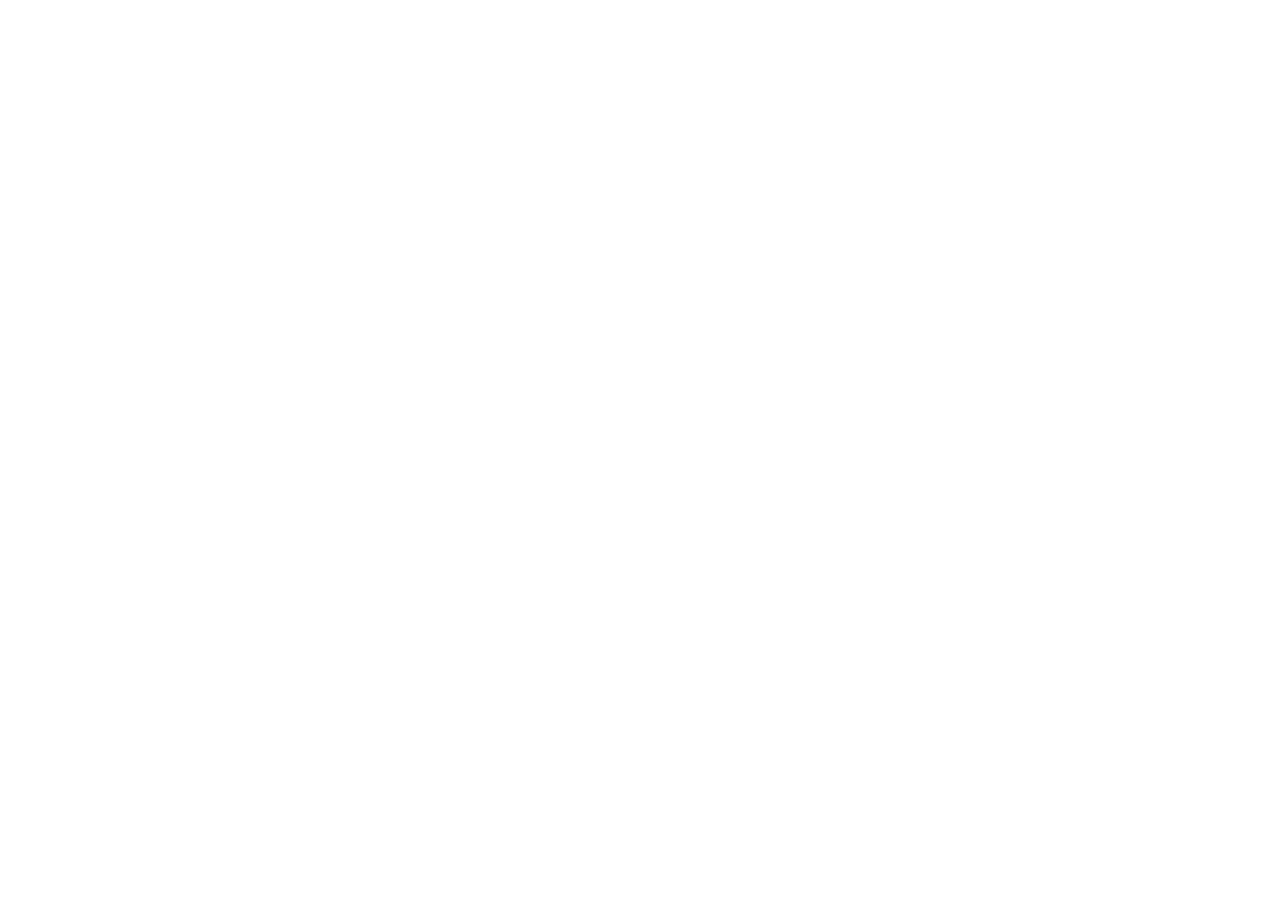
==== index.html @ d7a07d3d "1" ====
<!DOCTYPE html>
<html lang="en">
<head> 
    <meta charset="UTF-8">
    <meta http-equiv="X-UA-Compatible" content="IE=edge">
    <meta name="viewport" content="width=device-width, initial-scale=1.0">
    <title>Document</title>
</head>
<body>
    
</body>
</html>
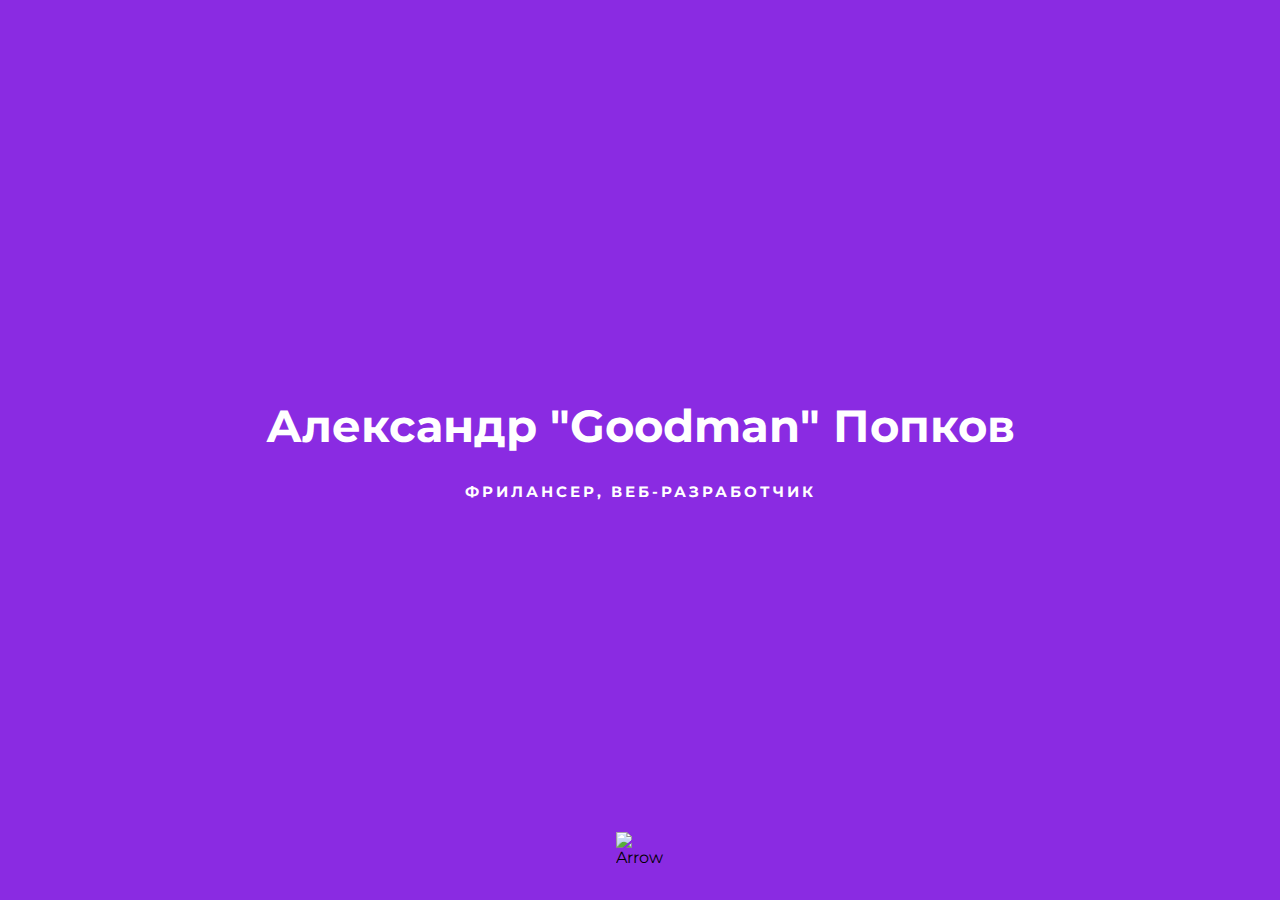
==== commit dc16c747: "Header complited" ====
--- a/index.html
+++ b/index.html
@@ -1,12 +1,21 @@
 <!DOCTYPE html>
-<html lang="en">
+<html lang="ru">
 <head> 
     <meta charset="UTF-8">
     <meta http-equiv="X-UA-Compatible" content="IE=edge">
     <meta name="viewport" content="width=device-width, initial-scale=1.0">
-    <title>Document</title>
+    <link rel="stylesheet" href="./style.css">
+    <link href="https://fonts.googleapis.com/css2?family=Montserrat:wght@400;600;700&display=swap" rel="stylesheet">
+    <title>ProfileWebSite</title>
 </head>
 <body>
-    
+    <div class="header">
+        <h1 class="header-title">Александр "Goodman" Попков</h1> 
+        <p class="header-subtitle">Фрилансер, веб-разработчик</p>
+        <div class="header-arrow">
+            <img src="./img/header/chevron-down.svg" alt="Arrow">
+        </div>
+    </div>
+
 </body>
 </html>--- a/style.css
+++ b/style.css
@@ -0,0 +1,45 @@
+body {
+    margin: 0;
+    font-family: 'Montserrat', sans-serif;
+}
+.header {
+    position: relative;
+    display: flex;
+    flex-direction: column;
+    justify-content: center;
+    align-items: center;
+    width: 100%;
+    height: 100vh;
+    background-color: blueviolet;
+    background-image: url("./img/header/header-bg.jpg");
+    background-size: cover;
+    background-repeat: no-repeat;
+    background-position: center;
+}
+.header-title {
+    margin: 0;
+    margin-bottom: 25px;
+    font-weight: 700;
+    font-size: 45px;
+    line-height: 130%;
+    text-align: center;
+    color: #FFFFFF;
+}
+.header-subtitle {
+    margin: 0;
+    font-weight: bold;
+    font-size: 15px;
+    line-height: 150%;
+    text-align: center;
+    letter-spacing: 0.2em;
+    text-transform: uppercase;
+    color: #FFFFFF;
+}
+.header-arrow {
+    width: 48px;
+    height: 48px;
+    position: absolute;
+    bottom: 20px;
+    left: 50%;
+    transform: translate(-50%, 0);
+}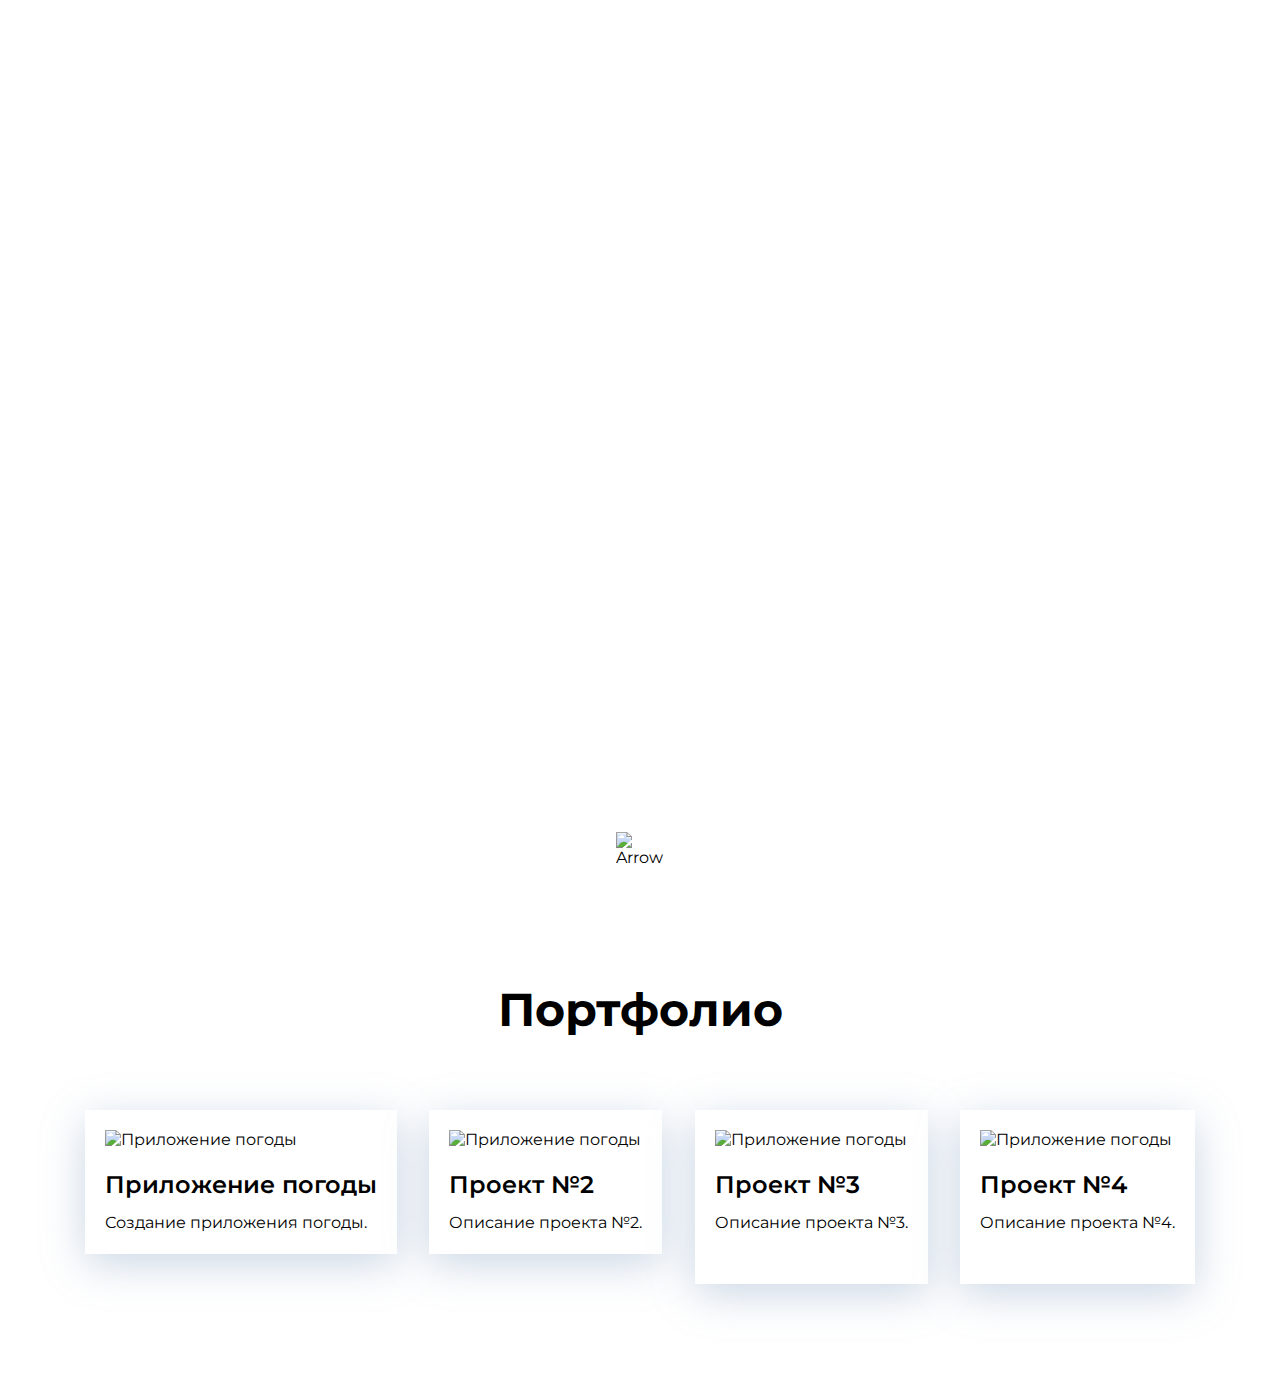
==== commit 3c578292: "Portfolio complited" ====
--- a/index.html
+++ b/index.html
@@ -17,5 +17,37 @@
         </div>
     </div>
 
+    <div class="portfolio">
+        <div class="container">
+            <h2 class="portfolio-header">Портфолио</h2>
+
+            <div class="portfolio-cards-wrapper">
+
+                <div class="card">
+                    <img class="card-img" src="./img/portfolio/forest.jpg" alt="Приложение погоды">
+                    <h3 class="card-title">Приложение погоды</h3>
+                    <p>Создание приложения погоды.</p>
+                </div>
+                <div class="card">
+                    <img class="card-img" src="./img/portfolio/portfolio.jpg" alt="Приложение погоды">
+                    <h3 class="card-title">Проект №2</h3>
+                    <p>Описание проекта №2.</p>
+                </div>
+                <div class="card">
+                    <img class="card-img" src="./img/portfolio/quantum.jpg" alt="Приложение погоды">
+                    <h3 class="card-title">Проект №3</h3>
+                    <p>Описание проекта №3.</p>
+                </div>
+                <div class="card">
+                    <img class="card-img" src="./img/portfolio/unit.jpg" alt="Приложение погоды">
+                    <h3 class="card-title">Проект №4</h3>
+                    <p>Описание проекта №4.</p>
+                </div>
+
+            </div>
+
+        </div>
+    </div>
+
 </body>
 </html>--- a/style.css
+++ b/style.css
@@ -1,7 +1,20 @@
+* {
+    box-sizing: border-box;
+}
 body {
     margin: 0;
     font-family: 'Montserrat', sans-serif;
 }
+.container {
+    max-width: 1110px;
+    margin-left: auto;
+    margin-right: auto;
+}
+
+.none {
+    display: none !important;
+}
+
 .header {
     position: relative;
     display: flex;
@@ -10,7 +23,7 @@
     align-items: center;
     width: 100%;
     height: 100vh;
-    background-color: blueviolet;
+    background-color: rgb(255, 255, 255);
     background-image: url("./img/header/header-bg.jpg");
     background-size: cover;
     background-repeat: no-repeat;
@@ -42,4 +55,48 @@
     bottom: 20px;
     left: 50%;
     transform: translate(-50%, 0);
+}
+
+.portfolio {
+    padding-top: 80px;
+    padding-bottom: 115px;
+}
+.portfolio-header {
+    margin: 0;
+    margin-bottom: 70px;
+    font-weight: 700;
+    font-size: 46px;
+    line-height: 130%;
+    text-align: center;
+    color: #000000;
+}
+.portfolio-cards-wrapper {
+    display: flex;
+    flex-wrap: wrap;
+    justify-content: space-between;
+}
+.card {
+    margin-bottom: 30px;
+    padding: 20px;
+    max-width: 540px;
+    background-color: white;
+    box-shadow: 0px 10px 40px rgba(126, 155, 189, 0.397);
+}
+.card:last-child, .card:nth-last-child(2) {
+    margin-bottom: 0;
+}
+.card-img {
+    margin-bottom: 20px;
+}
+.card-title {
+    margin: 0;
+    margin-bottom: 13px;
+    font-weight: 600;
+    font-size: 24px;
+    line-height: 130%;
+}
+.card p {
+    margin: 0;
+    font-size: 16px;
+    line-height: 130%;
 }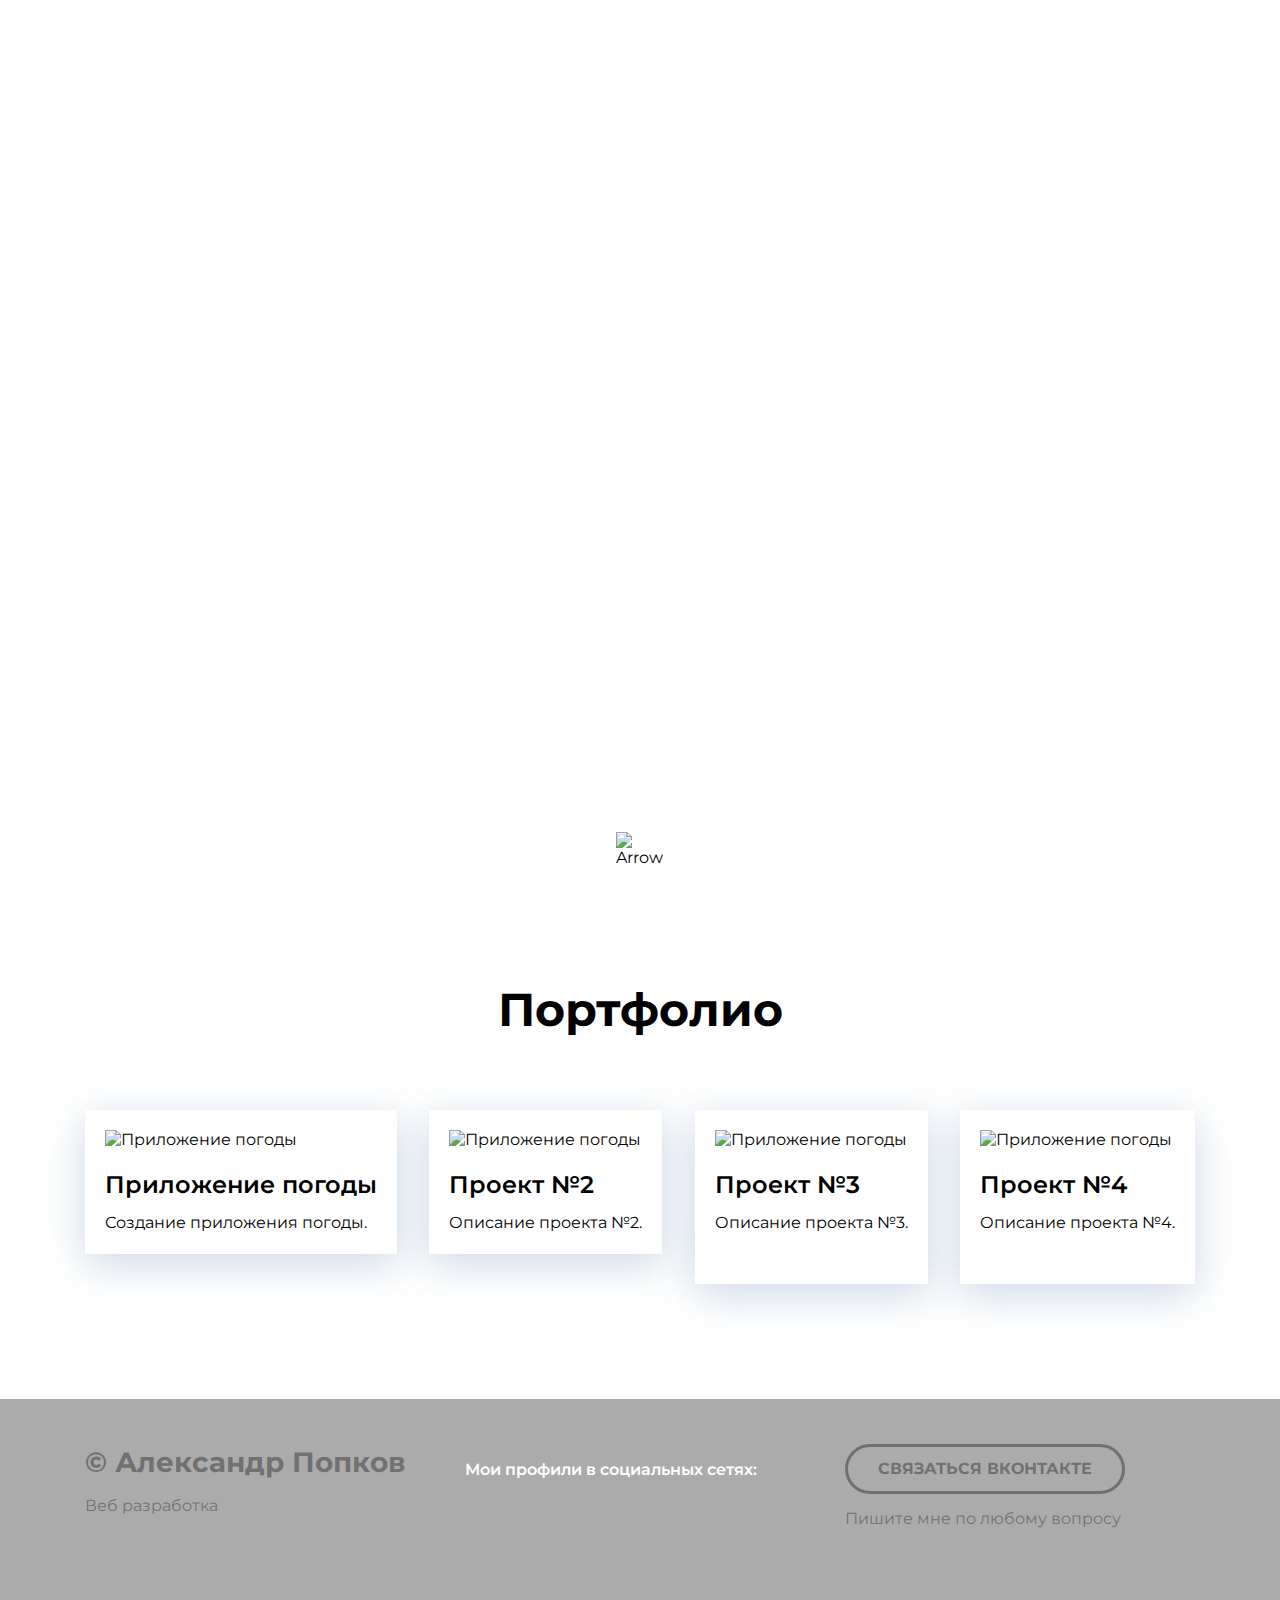
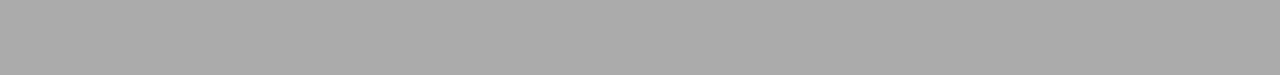
==== commit 387eae9e: "Footer complited" ====
--- a/index.html
+++ b/index.html
@@ -18,11 +18,11 @@
     </div>
 
     <div class="portfolio">
+
         <div class="container">
             <h2 class="portfolio-header">Портфолио</h2>
 
             <div class="portfolio-cards-wrapper">
-
                 <div class="card">
                     <img class="card-img" src="./img/portfolio/forest.jpg" alt="Приложение погоды">
                     <h3 class="card-title">Приложение погоды</h3>
@@ -43,9 +43,50 @@
                     <h3 class="card-title">Проект №4</h3>
                     <p>Описание проекта №4.</p>
                 </div>
+            </div>
+
+        </div>
+    
+    </div>
+
+    <div class="footer">
+        <div class="container">
+            <div class="footer-row">
+                <div class="footer-copyright footer-col">
+                    <div class="footer-copyright-name">© Александр Попков</div>
+                    <p>Веб разработка</p>
+                </div>
+
+                <div class="footer-icons footer-col">
+                    <p>Мои профили в социальных сетях:</p>
+                    <div class="footer-icons-row">
+                        <a href="https://www.instagram.com/sarane001/">
+                            <img src="./img/icons/instagram.svg" alt="">
+                        </a>
+                        <a href="https://www.facebook.com/profile.php?id=100005799218296">
+                            <img src="./img/icons/facebook.svg" alt="">
+                        </a>
+                        <a href="https://vk.com/sarane001">
+                            <img src="./img/icons/vk.svg" alt="">
+                        </a>
+                        <a href="https://www.linkedin.com/in/alexandr-popkov-a17093229/">
+                            <img src="./img/icons/linkedin.svg" alt="">
+                        </a>
+                        <a href="https://github.com/Sarane001">
+                            <img src="./img/icons/github.svg" alt="">
+                        </a>
+                    </div>
+                </div>
+               
+                <div class="footer-contacts footer-col">
+                    <a href="https://vk.me/sarane001" class="footer-button">
+                        Связаться Вконтакте
+                    </a>
+                    <p>Пишите мне по любому вопросу</p>
+                </div>
+
 
             </div>
-
         </div>
     </div>
 
--- a/style.css
+++ b/style.css
@@ -99,4 +99,67 @@
     margin: 0;
     font-size: 16px;
     line-height: 130%;
-}+}
+
+.footer {
+    padding-top: 45px;
+    padding-bottom: 130px;
+    background: rgb(172, 171, 171);
+    color: white;
+}
+.footer-row {
+    display: flex;
+    flex-direction: row;
+    justify-content: space-between;
+}
+.footer-col {
+    max-width: 350px;
+    flex-grow: 1;
+}
+.footer-copyright {
+    color: rgba(70, 69, 69, 0.582);
+    line-height: 1.3;
+}
+.footer-copyright-name {
+    font-weight: 700;
+    font-size: 28px;
+    margin-bottom: 15px;
+}
+.footer-copyright-name p {
+    margin: 0;
+    margin-bottom: 15px;
+    font-style: 16px;
+    font-weight: 600;
+}
+.footer-icons p {
+    font-weight: 600;
+    font-size: 16px;
+    line-height: 1.3;
+}
+.footer-icons-row {
+    display: flex;
+    align-items: center;
+}
+.footer-icons-row > * + * {
+    margin-left: 30px;
+}
+.footer-button {
+    display: inline-block;
+    height: 50px;
+    padding-left: 30px;
+    padding-right: 30px;
+    border: 3px solid rgba(70, 69, 69, 0.582);
+    border-radius: 50px;
+    color: rgba(70, 69, 69, 0.582);
+    line-height: 44px;
+    font-weight: 700;
+    font-size: 16px;
+    text-transform: uppercase;
+    text-decoration: none;
+}
+.footer-contacts p {
+    margin: 15px 0;
+    font-size: 16px;
+    line-height: 1.3;
+    color: rgba(70, 69, 69, 0.582);
+}
